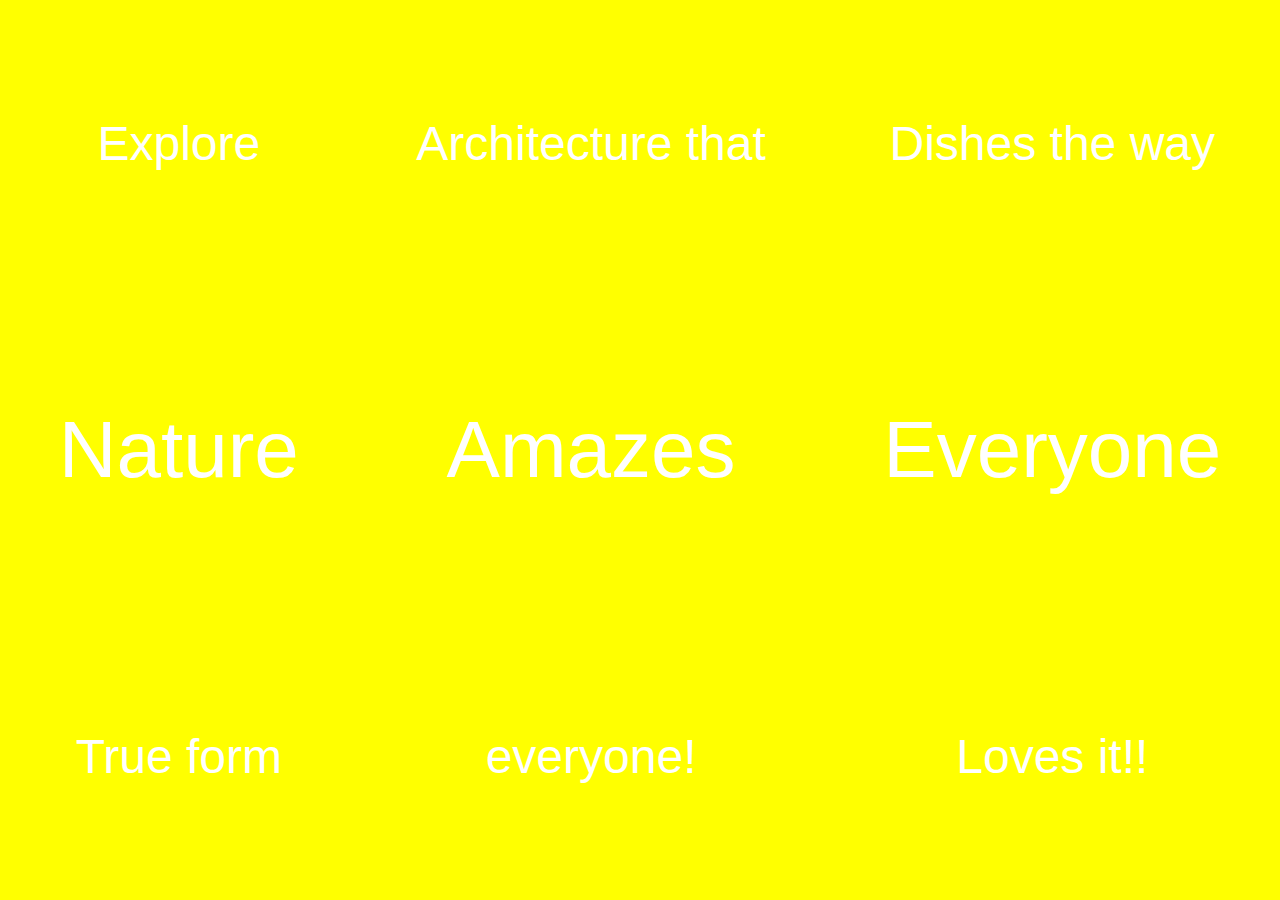
==== FlexPanels Image Gallery/index.html @ ecd96b6a "Flexbox Image Gallery" ====
<html>

<head>
    <link rel="stylesheet" href="./index.css" />

</head>

<body id="content">
    <div id="maincontent">
        <div id="galleryLayout">
            <div id="panel1" class="panel">
                <p>Explore</p>
                <p>Nature</p>
                <p>True form</p>
            </div>
            <div id="panel2" class="panel">
                <p>Architecture that</p>
                <p>Amazes</p>
                <p>everyone!</p>
            </div>
            <div id="panel3" class="panel">
                <p>Dishes the way</p>
                <p>Everyone</p>
                <p>Loves it!!</p>
            </div>
        </div>
    </div>
</body>
<!-- <script src="./AnimatingClock.js"></script> -->
<script>
    const panels = document.querySelectorAll('.panel');
    function toggleActive() {
        this.classList.toggle('active');
    }
    panels.forEach(element => {
        element.addEventListener('click' , toggleActive);
    });
</script>
</html>
---- FlexPanels Image Gallery/index.css ----
#content{
    background: yellow;
    color: white;
    margin: 0;
    font-family: 'Segoe UI', Tahoma, Geneva, Verdana, sans-serif;
    word-break: break-word;
    text-align: center;
    
}
#panel1{
    background: url('https://images.unsplash.com/photo-1571993192866-202f70b7ec7e?ixlib=rb-1.2.1&ixid=eyJhcHBfaWQiOjEyMDd9&auto=format&fit=crop&w=1000&q=80');
    background-size: cover;
}
#panel2{
    background: url('https://images.unsplash.com/photo-1570928688583-976174742576?ixlib=rb-1.2.1&ixid=eyJhcHBfaWQiOjEyMDd9&auto=format&fit=crop&w=1000&q=80');
    background-size: cover;
}
#panel3{
    background: url('https://images.unsplash.com/photo-1569305773791-7b9246c0db75?ixlib=rb-1.2.1&ixid=eyJhcHBfaWQiOjEyMDd9&auto=format&fit=crop&w=1000&q=80');
    background-size: cover;
}
#galleryLayout{
    display: flex;
    height: 100%;
}
.panel > * {
    transition:transform 0.5s;
}
.panel > p{
    font-size: 3em;
    flex: 1 0 auto;
    height: auto;
    margin: 0;
    display: flex;
    align-items: center;
    flex-direction: row;
}

.panel > p:nth-child(2){
    font-size: 5em;
}

.panel{
    flex: 1 0 auto;
    align-items: center;
    flex-direction: column;
    display: flex;
}

.panel.active > p:first-child {
    transform: translateY(-100%);
}
.panel.active > p:last-child {
    transform: translateY(100%);
}
.panel.active > p:nth-child(2) {
    flex:3;
    font-size: 9em;
}
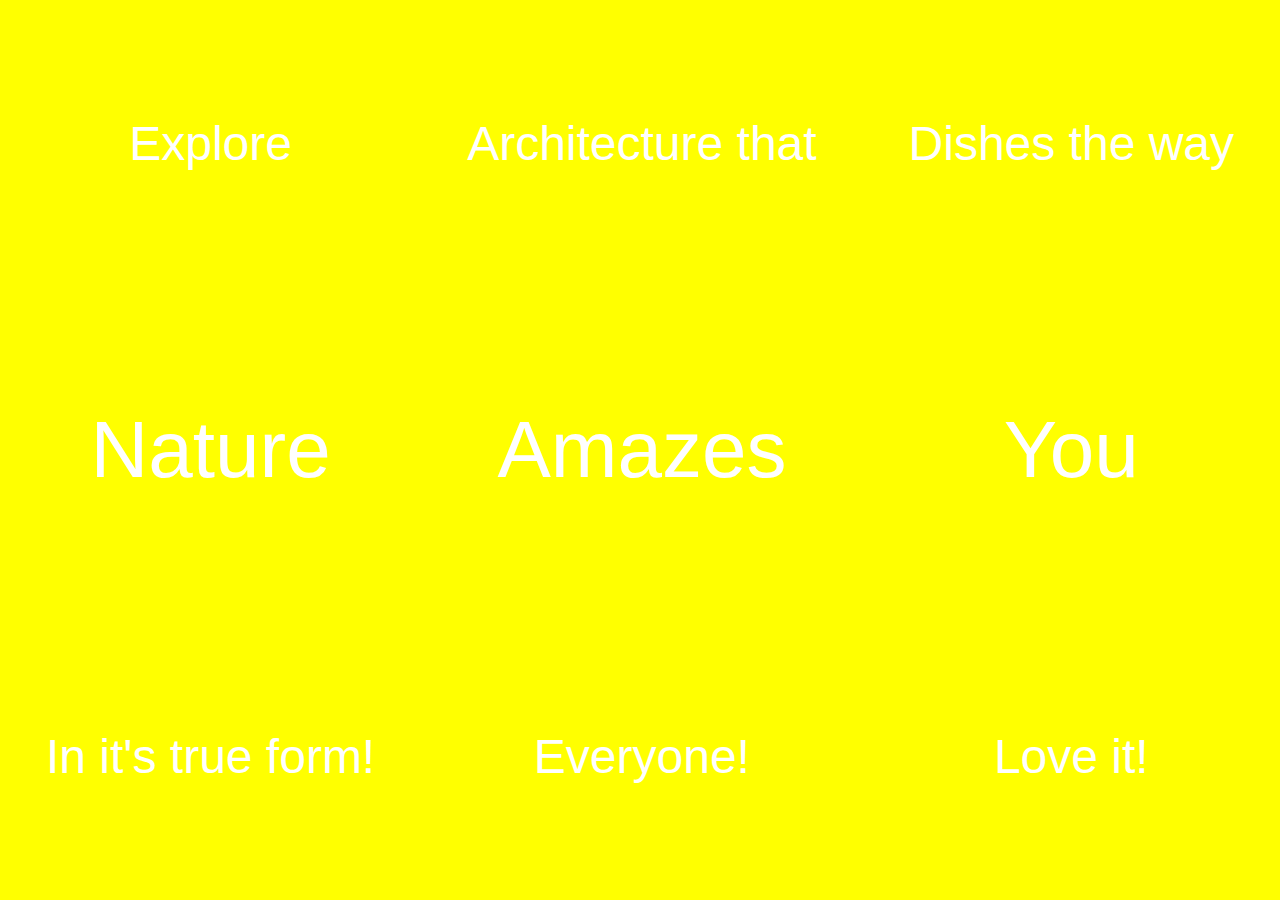
==== commit 4db4705b: "Updated flex" ====
--- a/FlexPanels Image Gallery/index.html
+++ b/FlexPanels Image Gallery/index.html
@@ -11,17 +11,17 @@
             <div id="panel1" class="panel">
                 <p>Explore</p>
                 <p>Nature</p>
-                <p>True form</p>
+                <p>In it's true form!</p>
             </div>
             <div id="panel2" class="panel">
                 <p>Architecture that</p>
                 <p>Amazes</p>
-                <p>everyone!</p>
+                <p>Everyone!</p>
             </div>
             <div id="panel3" class="panel">
                 <p>Dishes the way</p>
-                <p>Everyone</p>
-                <p>Loves it!!</p>
+                <p>You</p>
+                <p>Love it!</p>
             </div>
         </div>
     </div>
--- a/FlexPanels Image Gallery/index.css
+++ b/FlexPanels Image Gallery/index.css
@@ -24,7 +24,7 @@
     height: 100%;
 }
 .panel > * {
-    transition:transform 0.5s;
+    transition:all 0.5s;
 }
 .panel > p{
     font-size: 3em;
